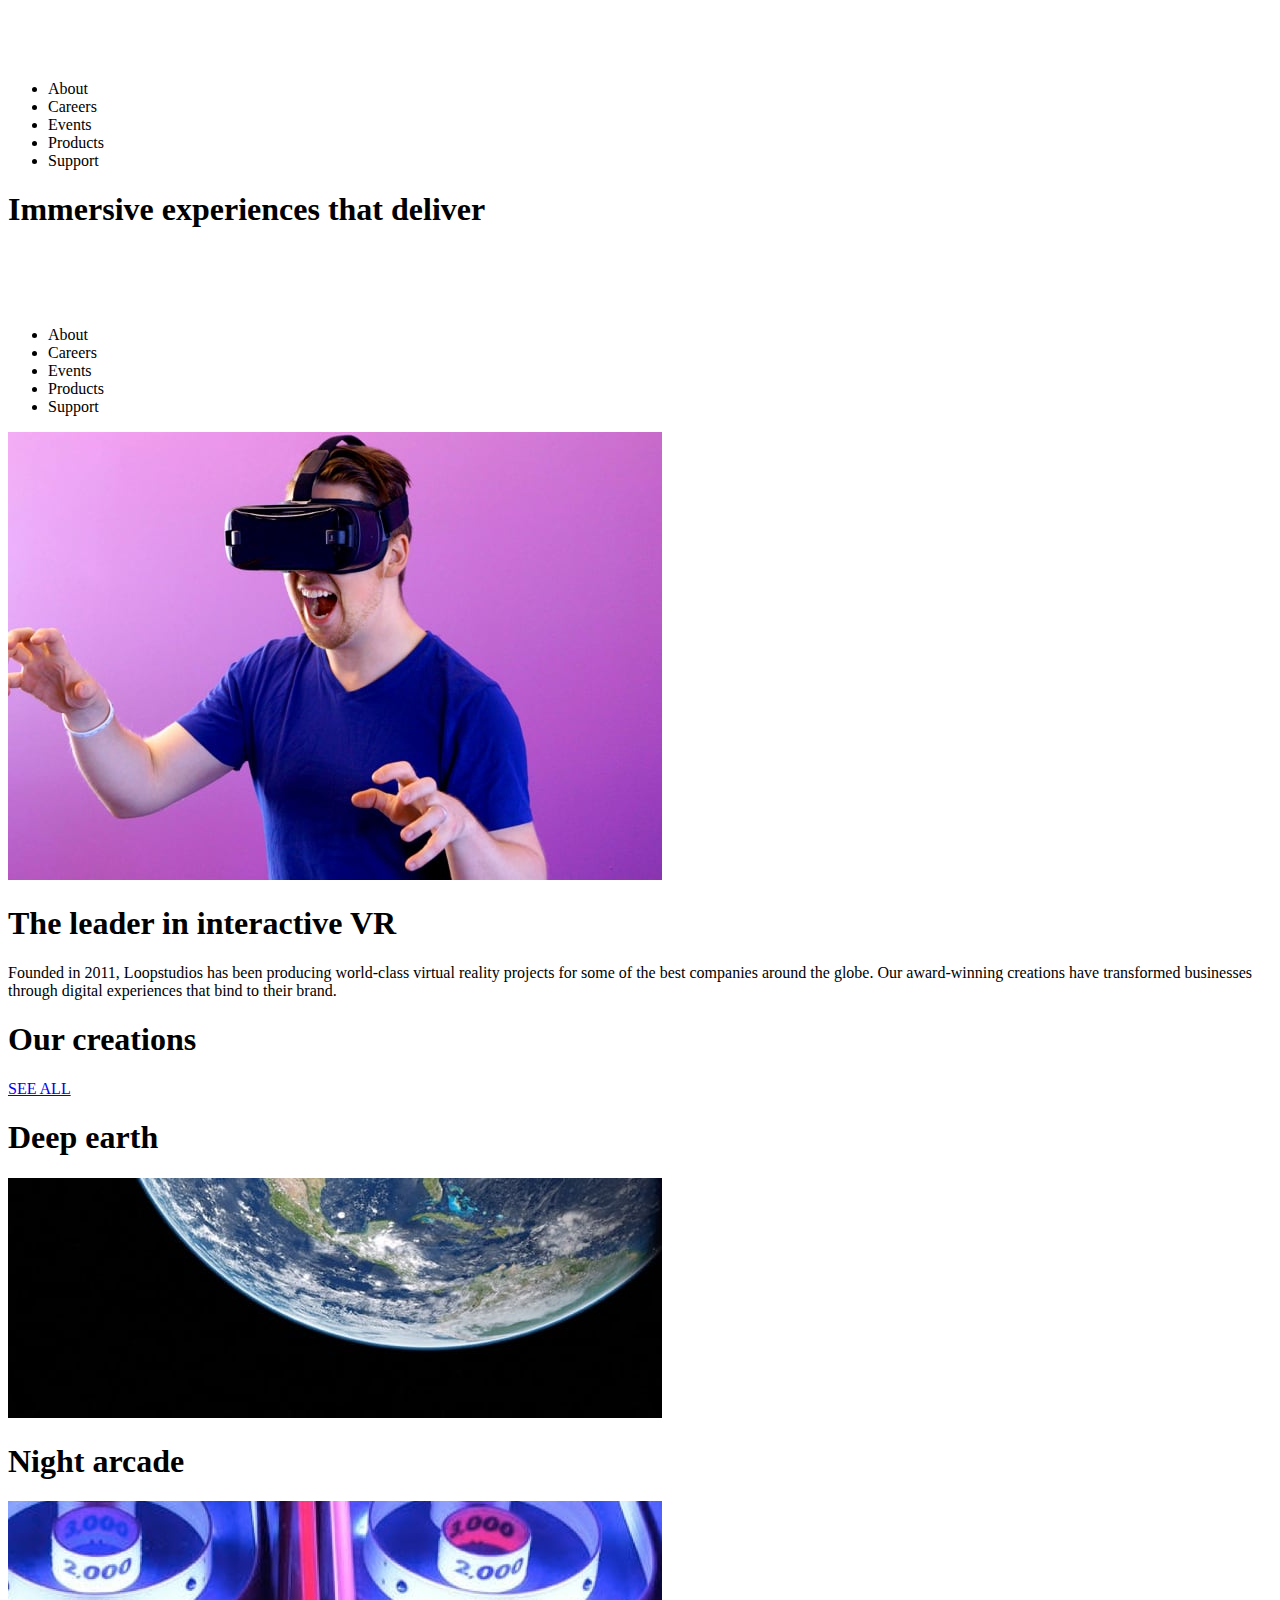
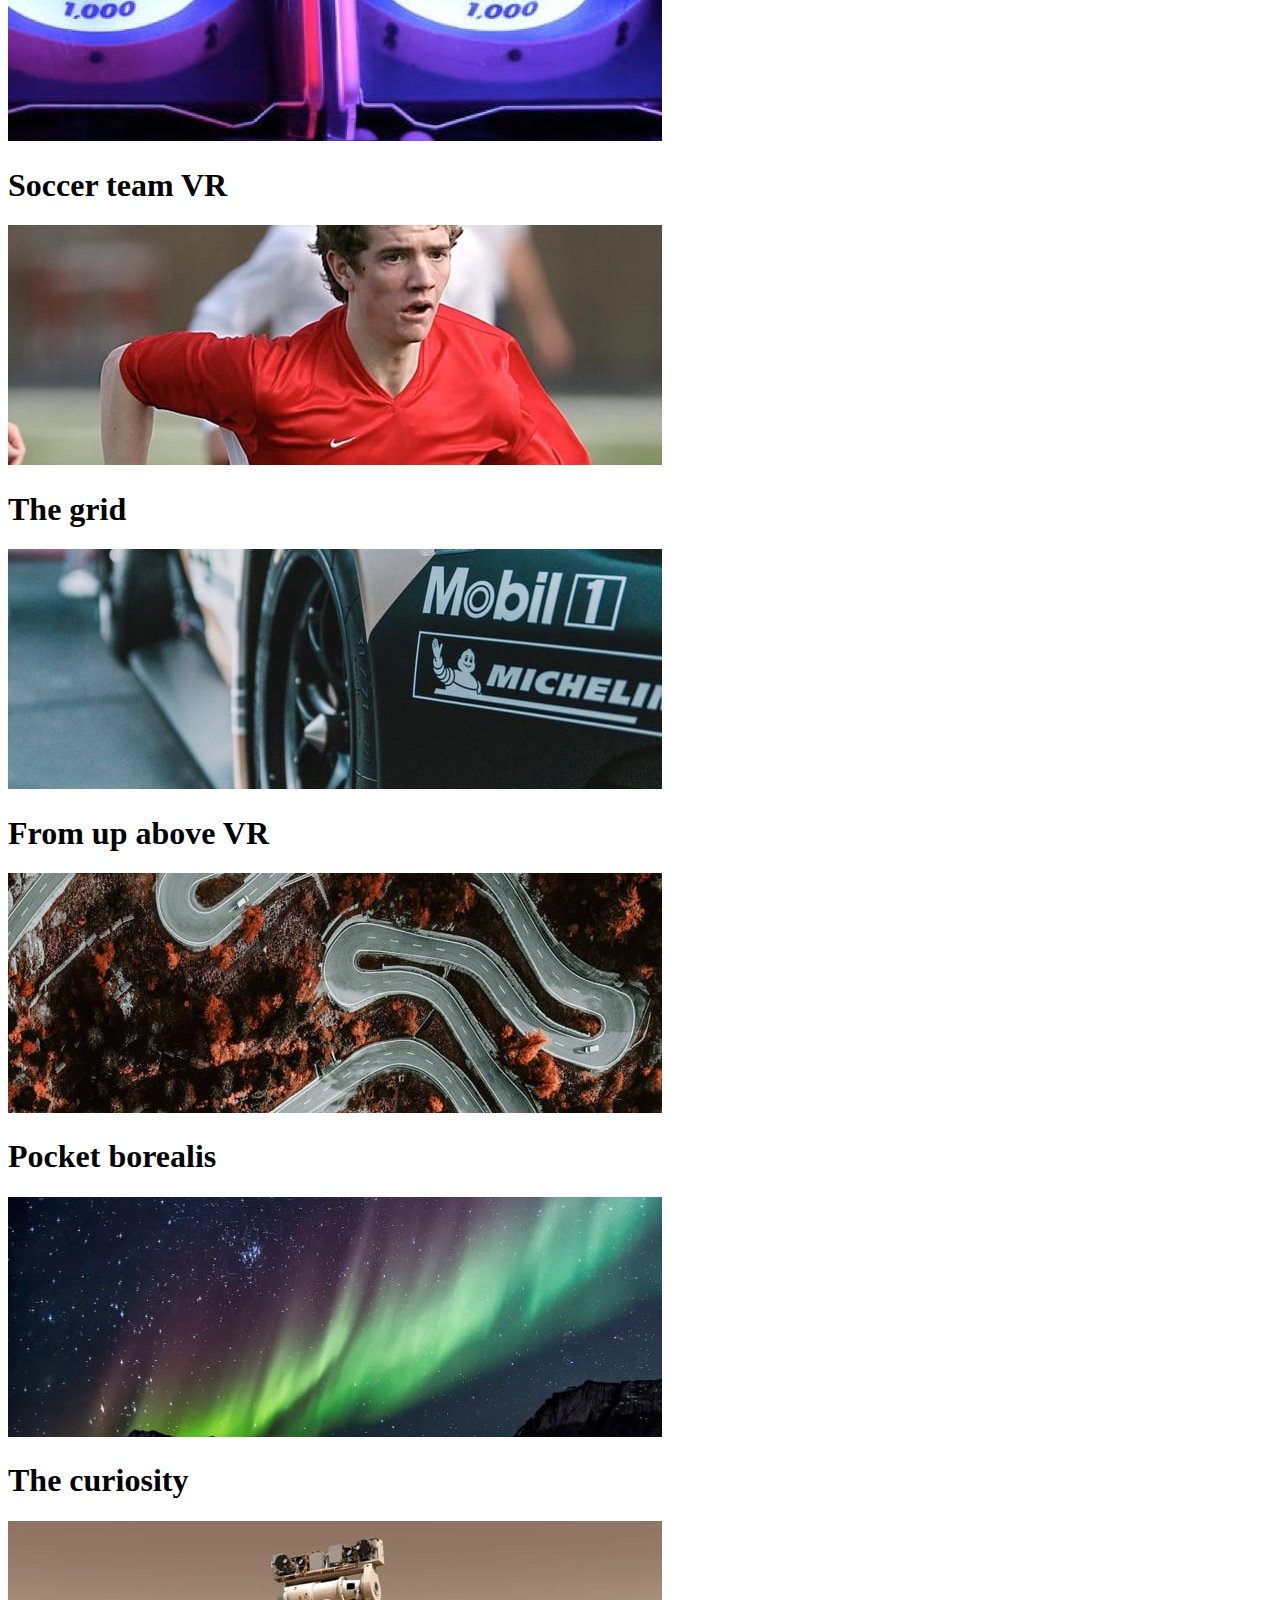
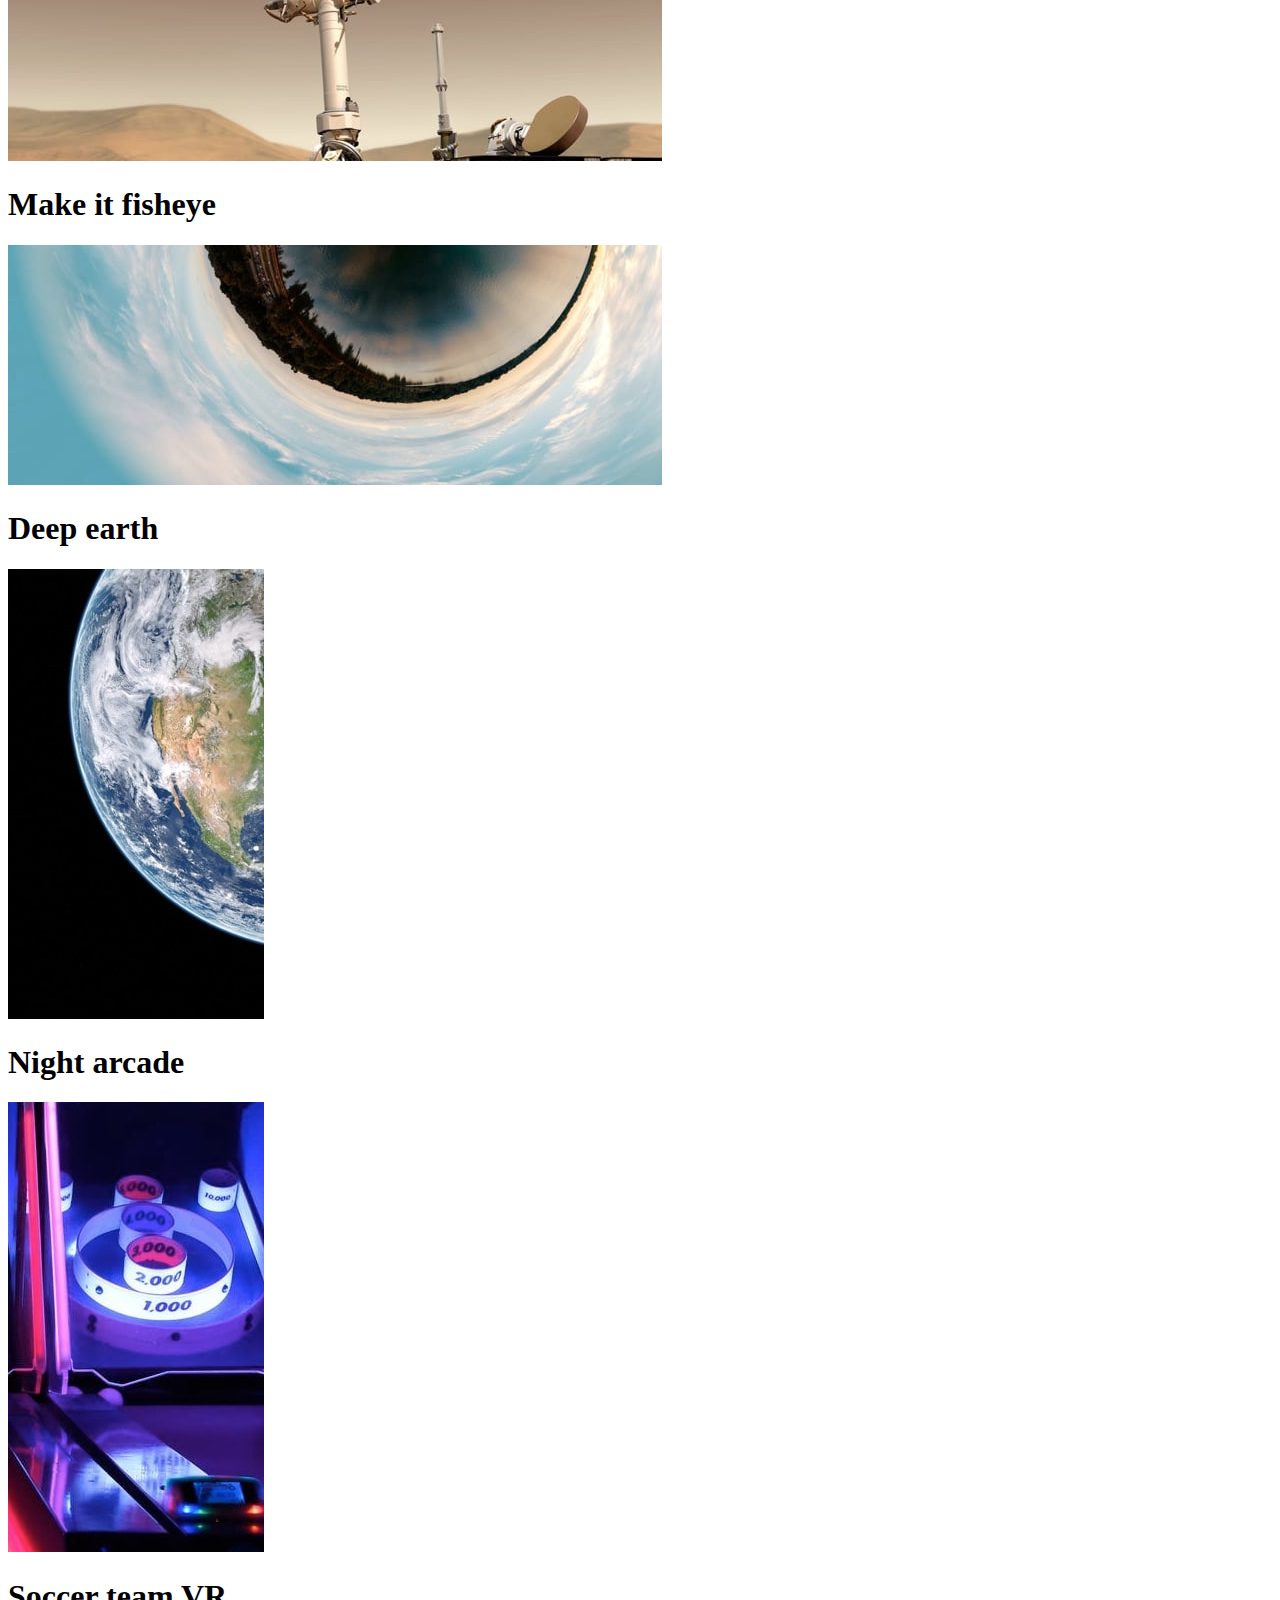
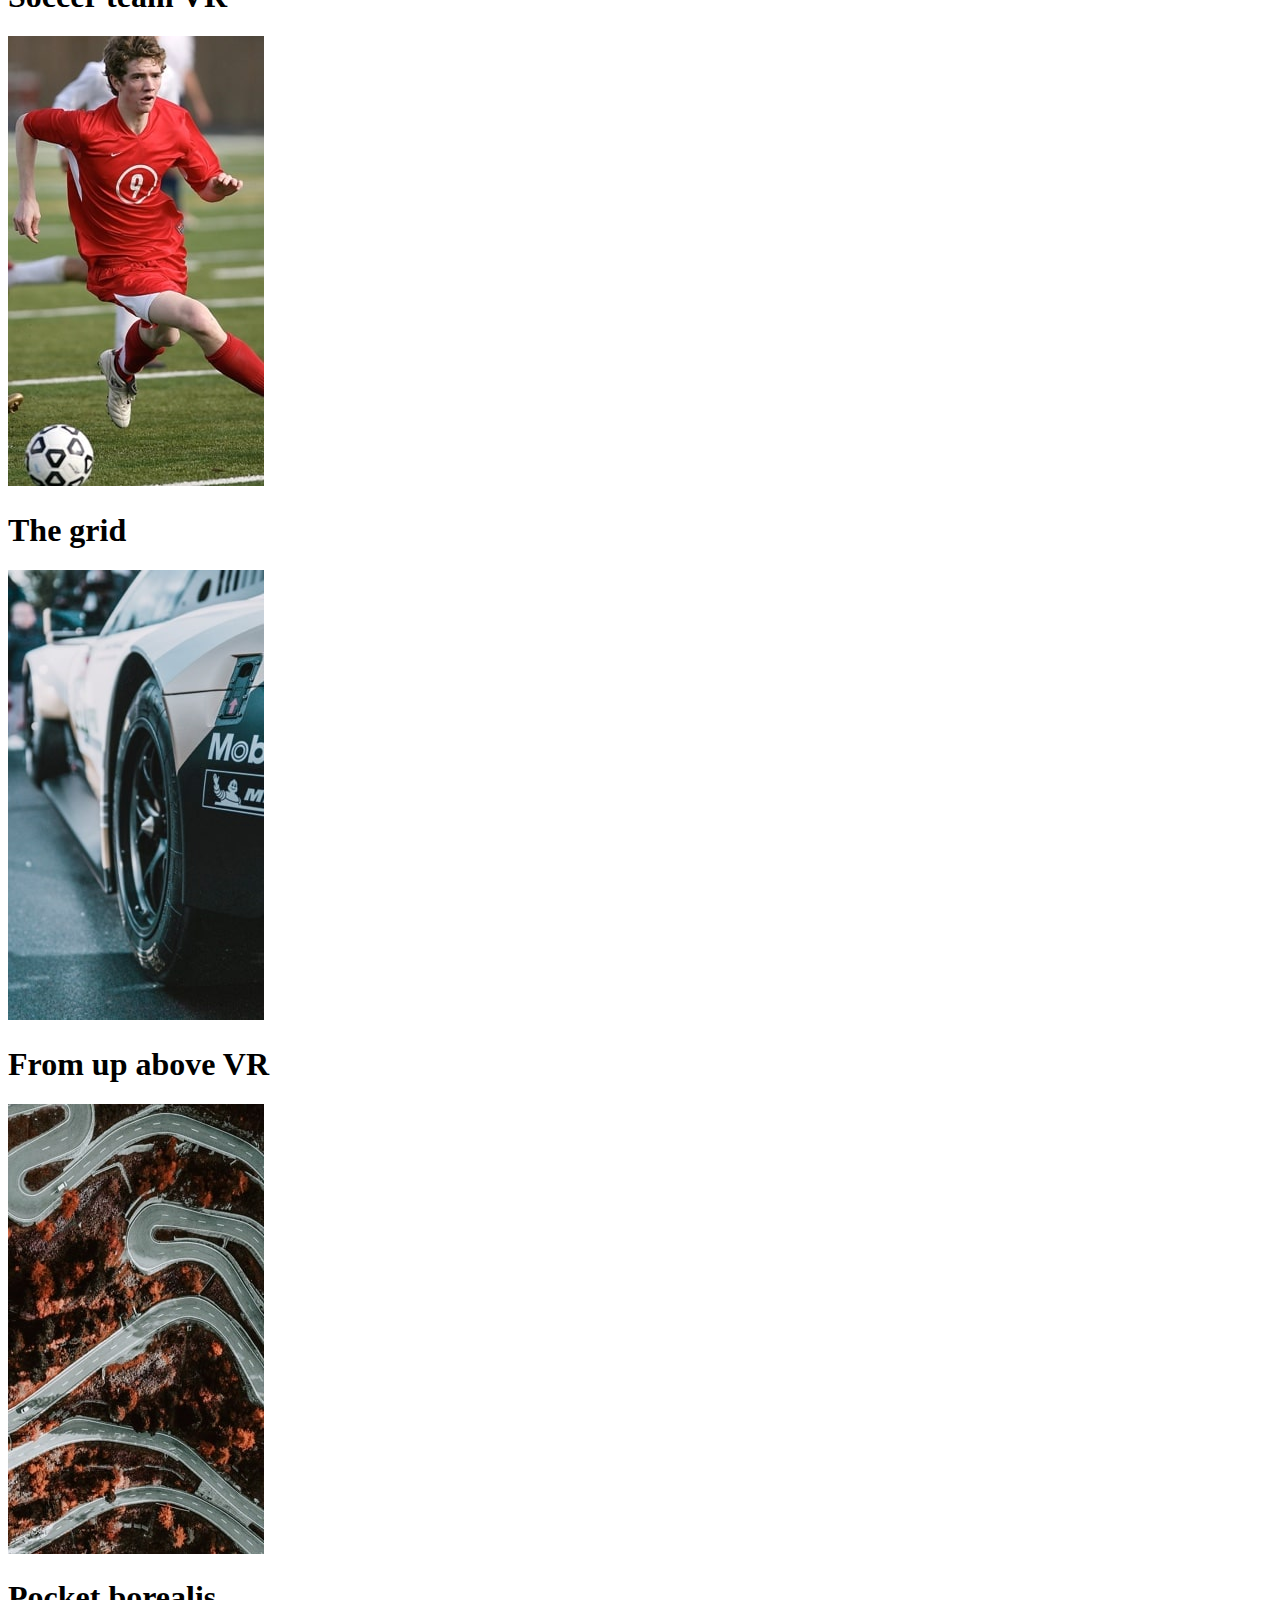
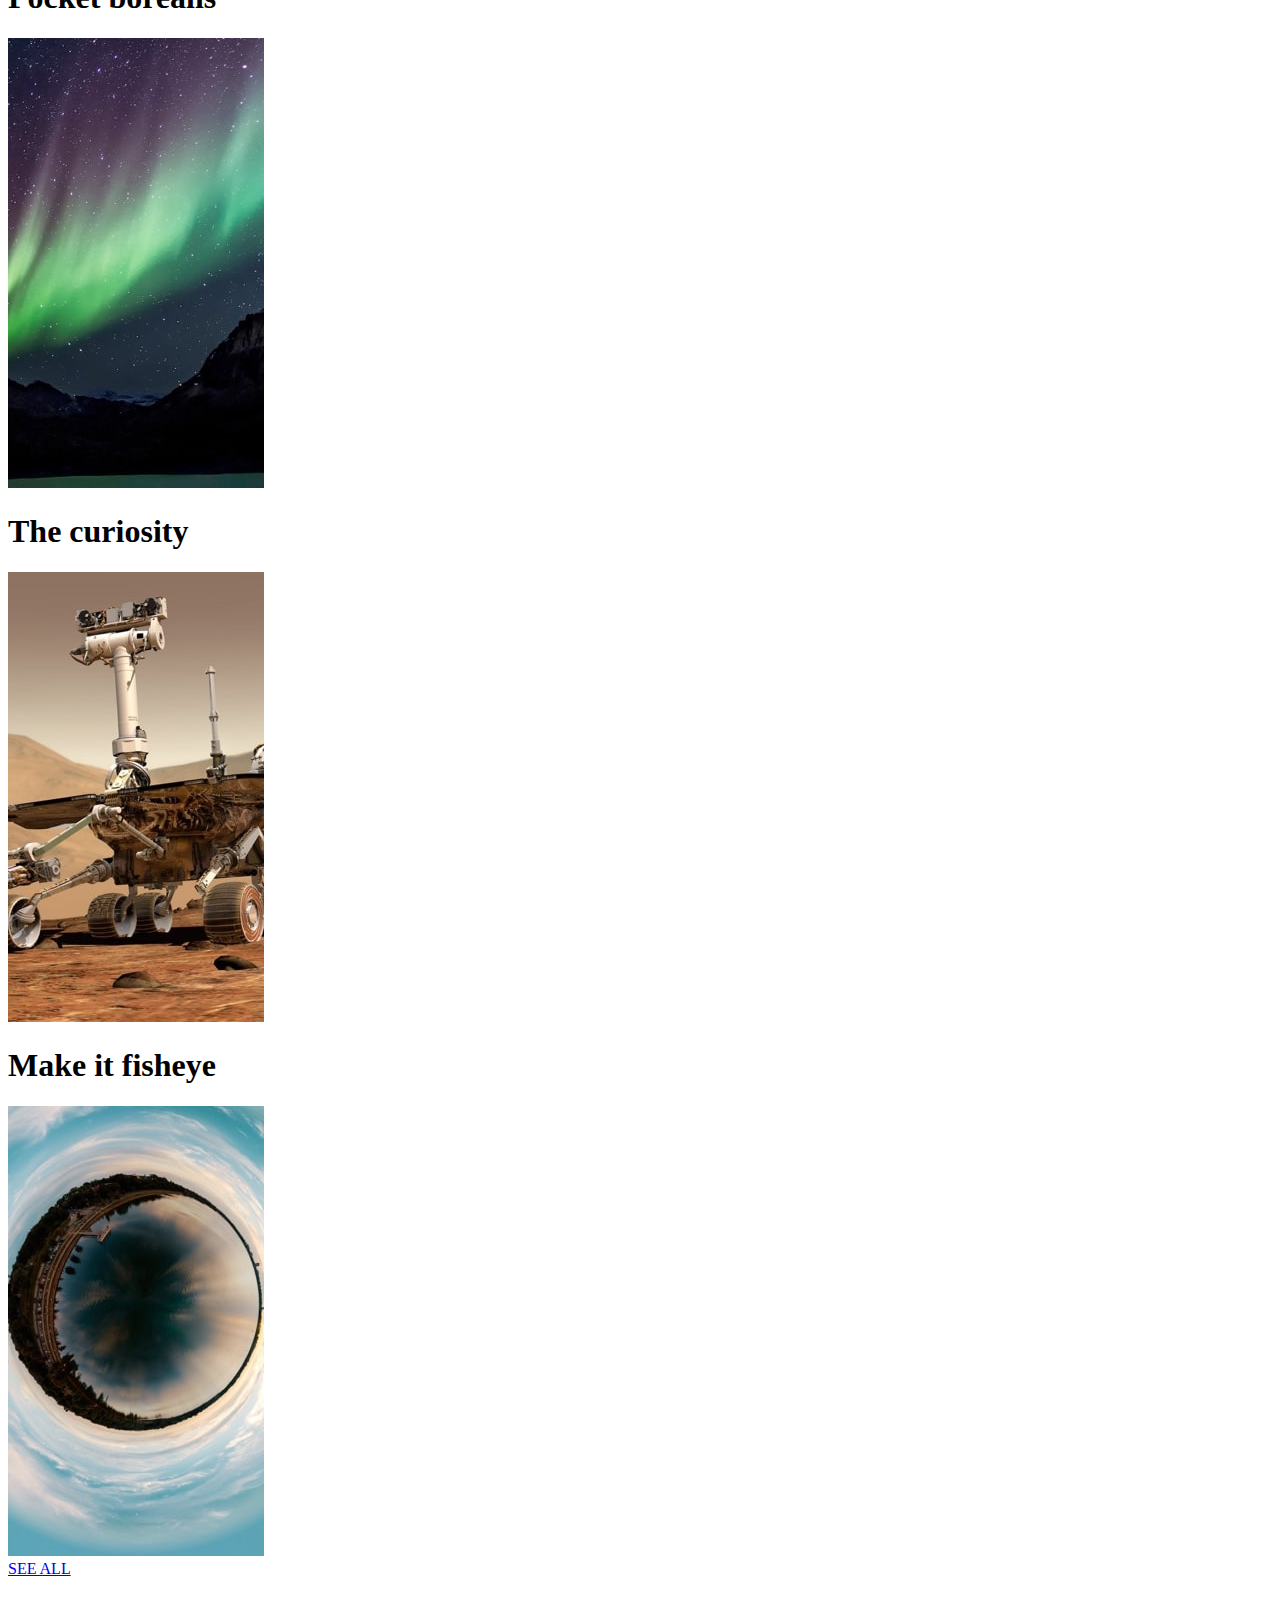
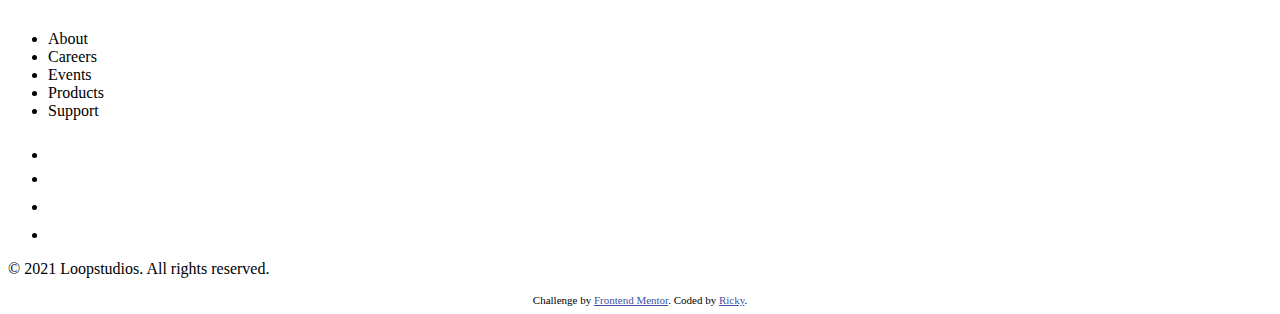
==== loopstudios-landing-page/index.html @ 1878dd4f "add daily practice" ====
<!DOCTYPE html>
<html lang="en">
  <head>
    <meta charset="UTF-8" />
    <meta name="viewport" content="width=device-width, initial-scale=1.0" />
    <!-- displays site properly based on user's device -->

    <link
      rel="icon"
      type="image/png"
      sizes="32x32"
      href="./images/favicon-32x32.png"
    />
    <link rel="stylesheet" type="text/css" href="/styles.css" />
    <title>Frontend Mentor | Loopstudios landing page</title>

    <!-- Feel free to remove these styles or customise in your own stylesheet 👍 -->
    <style>
      .attribution {
        font-size: 11px;
        text-align: center;
        color: #000000;
      }
      .attribution a {
        color: hsl(228, 45%, 44%);
      }
    </style>
    <script src="./app.js" defer></script>
  </head>
  <body>
    <header>
      <div class="logoContainer">
        <div><img src="./images/logo.svg" alt="logo" /></div>
        <div class="openMenuBtn">
          <img src="./images/icon-hamburger.svg" alt="menu" />
        </div>
        <div class="desktopMenu">
          <nav>
            <ul>
              <li>About</li>
              <li>Careers</li>
              <li>Events</li>
              <li>Products</li>
              <li>Support</li>
            </ul>
          </nav>
        </div>
      </div>
      <div class="title">
        <h1>Immersive experiences that deliver</h1>
      </div>
      <div class="dropdown">
        <div class="logoContainer">
          <div><img src="./images/logo.svg" alt="logo" /></div>
          <div class="closeMenuBtn">
            <img src="./images/icon-close.svg" alt="close" />
          </div>
        </div>
        <div class="menu">
          <ul>
            <li>About</li>
            <li>Careers</li>
            <li>Events</li>
            <li>Products</li>
            <li>Support</li>
          </ul>
        </div>
      </div>
    </header>
    <main>
      <section class="section-1">
        <div class="interactive">
          <img src="./images/mobile/image-interactive.jpg" alt="interactive" />
        </div>
        <div class="intro">
          <h1>The leader in interactive VR</h1>
          <p>
            Founded in 2011, Loopstudios has been producing world-class virtual
            reality projects for some of the best companies around the globe.
            Our award-winning creations have transformed businesses through
            digital experiences that bind to their brand.
          </p>
        </div>
      </section>
      <section class="section-2">
        <div class="section-2-title">
          <h1>Our creations</h1>
          <a href="#" class="seeAll">SEE ALL</a>
        </div>

        <div class="creations">
          <div>
            <h1>Deep earth</h1>
            <img src="./images/mobile/image-deep-earth.jpg" alt="deep earth" />
          </div>
          <div>
            <h1>Night arcade</h1>
            <img
              src="./images/mobile/image-night-arcade.jpg"
              alt="Night arcade"
            />
          </div>
          <div>
            <h1>Soccer team VR</h1>
            <img
              src="./images/mobile/image-soccer-team.jpg"
              alt="Soccer team VR"
            />
          </div>
          <div>
            <h1>The grid</h1>
            <img src="./images/mobile/image-grid.jpg" alt="The grid" />
          </div>
          <div>
            <h1>From up above VR</h1>
            <img
              src="./images/mobile/image-from-above.jpg"
              alt="From up above VR"
            />
          </div>
          <div>
            <h1>Pocket borealis</h1>
            <img
              src="./images/mobile/image-pocket-borealis.jpg"
              alt="Pocket
            borealis"
            />
          </div>
          <div>
            <h1>The curiosity</h1>
            <img
              src="./images/mobile/image-curiosity.jpg"
              alt="The curiosity"
            />
          </div>
          <div>
            <h1>Make it fisheye</h1>
            <img
              src="./images/mobile/image-fisheye.jpg"
              alt="Make it fisheye"
            />
          </div>
        </div>
        <div class="creationsDesktop">
          <div>
            <h1>Deep earth</h1>
            <img src="./images/desktop/image-deep-earth.jpg" alt="deep earth" />
          </div>
          <div>
            <h1>Night arcade</h1>
            <img
              src="./images/desktop/image-night-arcade.jpg"
              alt="Night arcade"
            />
          </div>
          <div>
            <h1>Soccer team VR</h1>
            <img
              src="./images/desktop/image-soccer-team.jpg"
              alt="Soccer team VR"
            />
          </div>
          <div>
            <h1>The grid</h1>
            <img src="./images/desktop/image-grid.jpg" alt="The grid" />
          </div>
          <div>
            <h1>From up above VR</h1>
            <img
              src="./images/desktop/image-from-above.jpg"
              alt="From up above VR"
            />
          </div>
          <div>
            <h1>Pocket borealis</h1>
            <img
              src="./images/desktop/image-pocket-borealis.jpg"
              alt="Pocket
            borealis"
            />
          </div>
          <div>
            <h1>The curiosity</h1>
            <img
              src="./images/desktop/image-curiosity.jpg"
              alt="The curiosity"
            />
          </div>
          <div>
            <h1>Make it fisheye</h1>
            <img
              src="./images/desktop/image-fisheye.jpg"
              alt="Make it fisheye"
            />
          </div>
        </div>
        <a href="#" class="seeAll">SEE ALL</a>
      </section>
    </main>
    <footer>
      <div><img src="./images/logo.svg" alt="logo" /></div>
      <div>
        <ul class="footerMenu">
          <li>About</li>
          <li>Careers</li>
          <li>Events</li>
          <li>Products</li>
          <li>Support</li>
        </ul>
      </div>
      <div>
        <ul class="social">
          <li><img src="./images/icon-facebook.svg" alt="facebook" /></li>
          <li><img src="./images/icon-twitter.svg" alt="twitter" /></li>
          <li><img src="./images/icon-pinterest.svg" alt="pins" /></li>
          <li><img src="./images/icon-instagram.svg" alt="ins" /></li>
        </ul>
      </div>
      <div class="copyright">
        <p>© 2021 Loopstudios. All rights reserved.</p>
      </div>
    </footer>

    <div class="attribution">
      Challenge by
      <a href="https://www.frontendmentor.io?ref=challenge" target="_blank"
        >Frontend Mentor</a
      >. Coded by <a href="#">Ricky</a>.
    </div>
  </body>
</html>
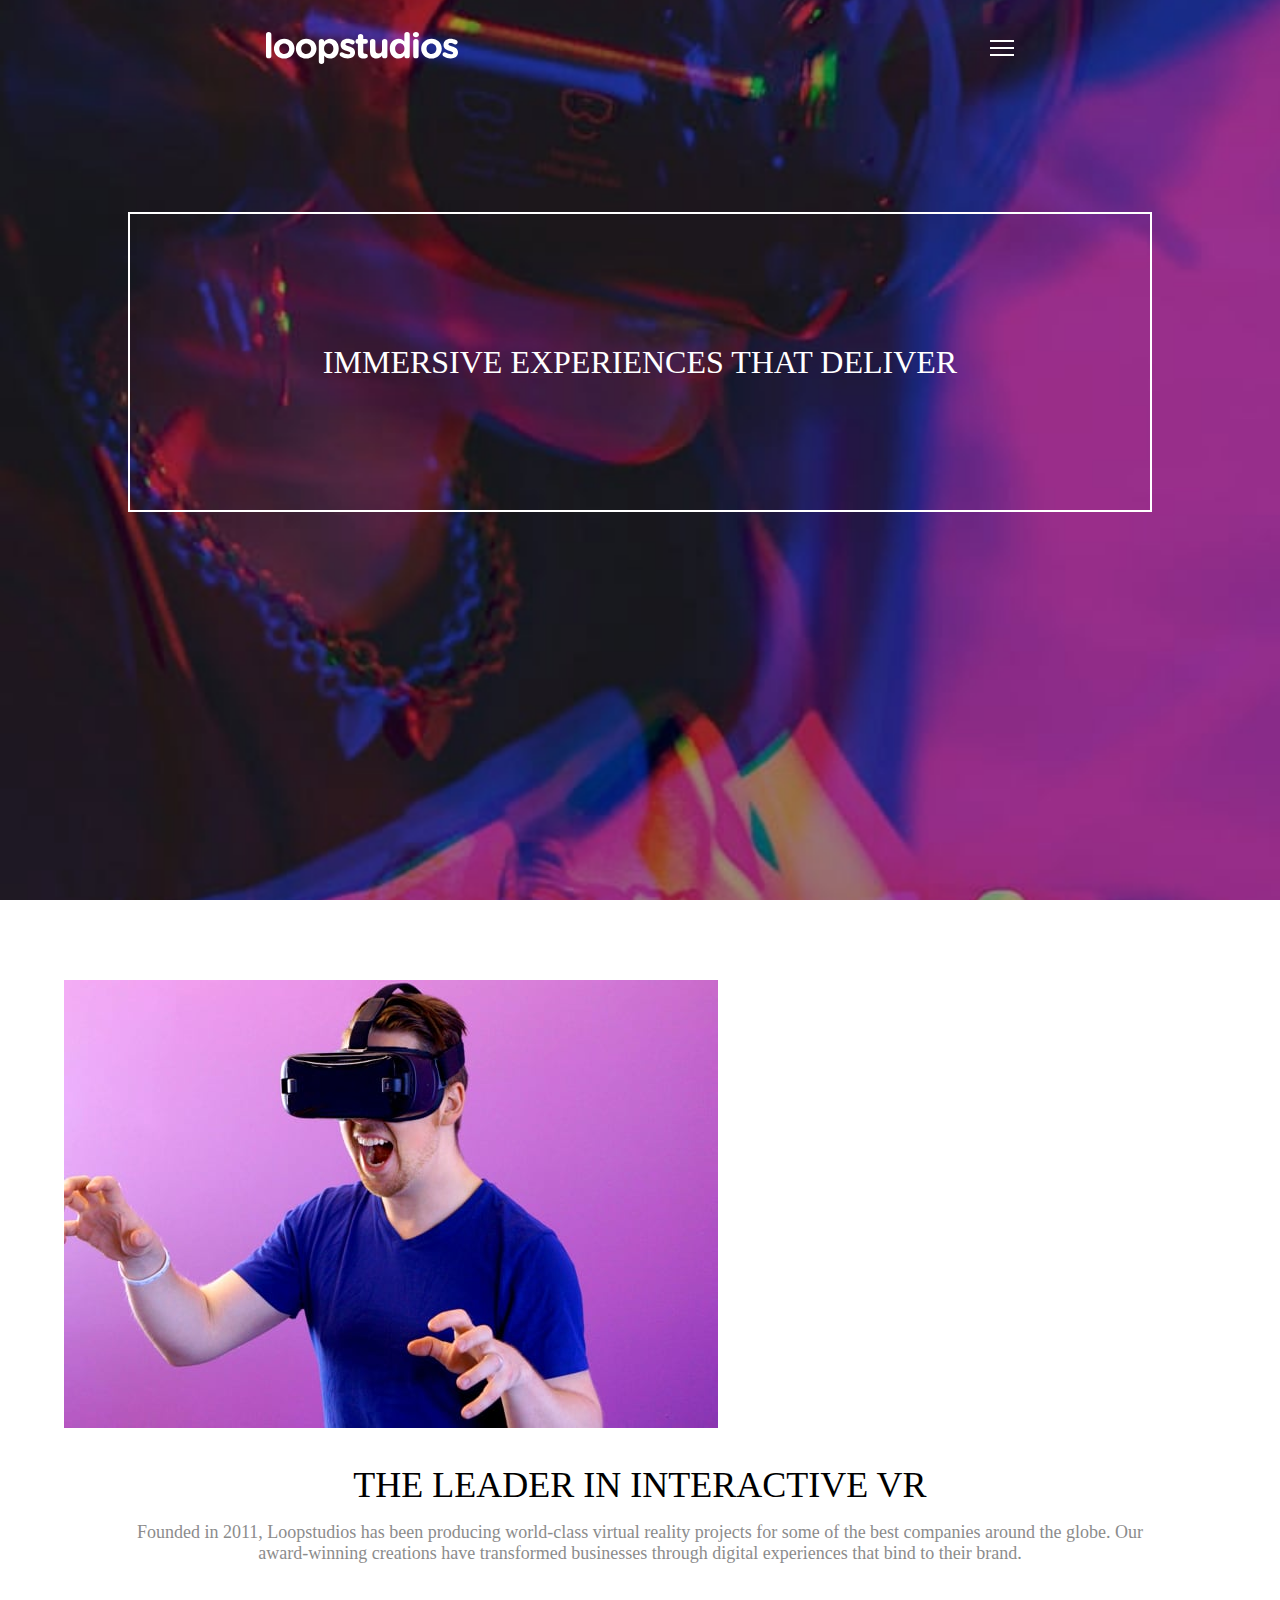
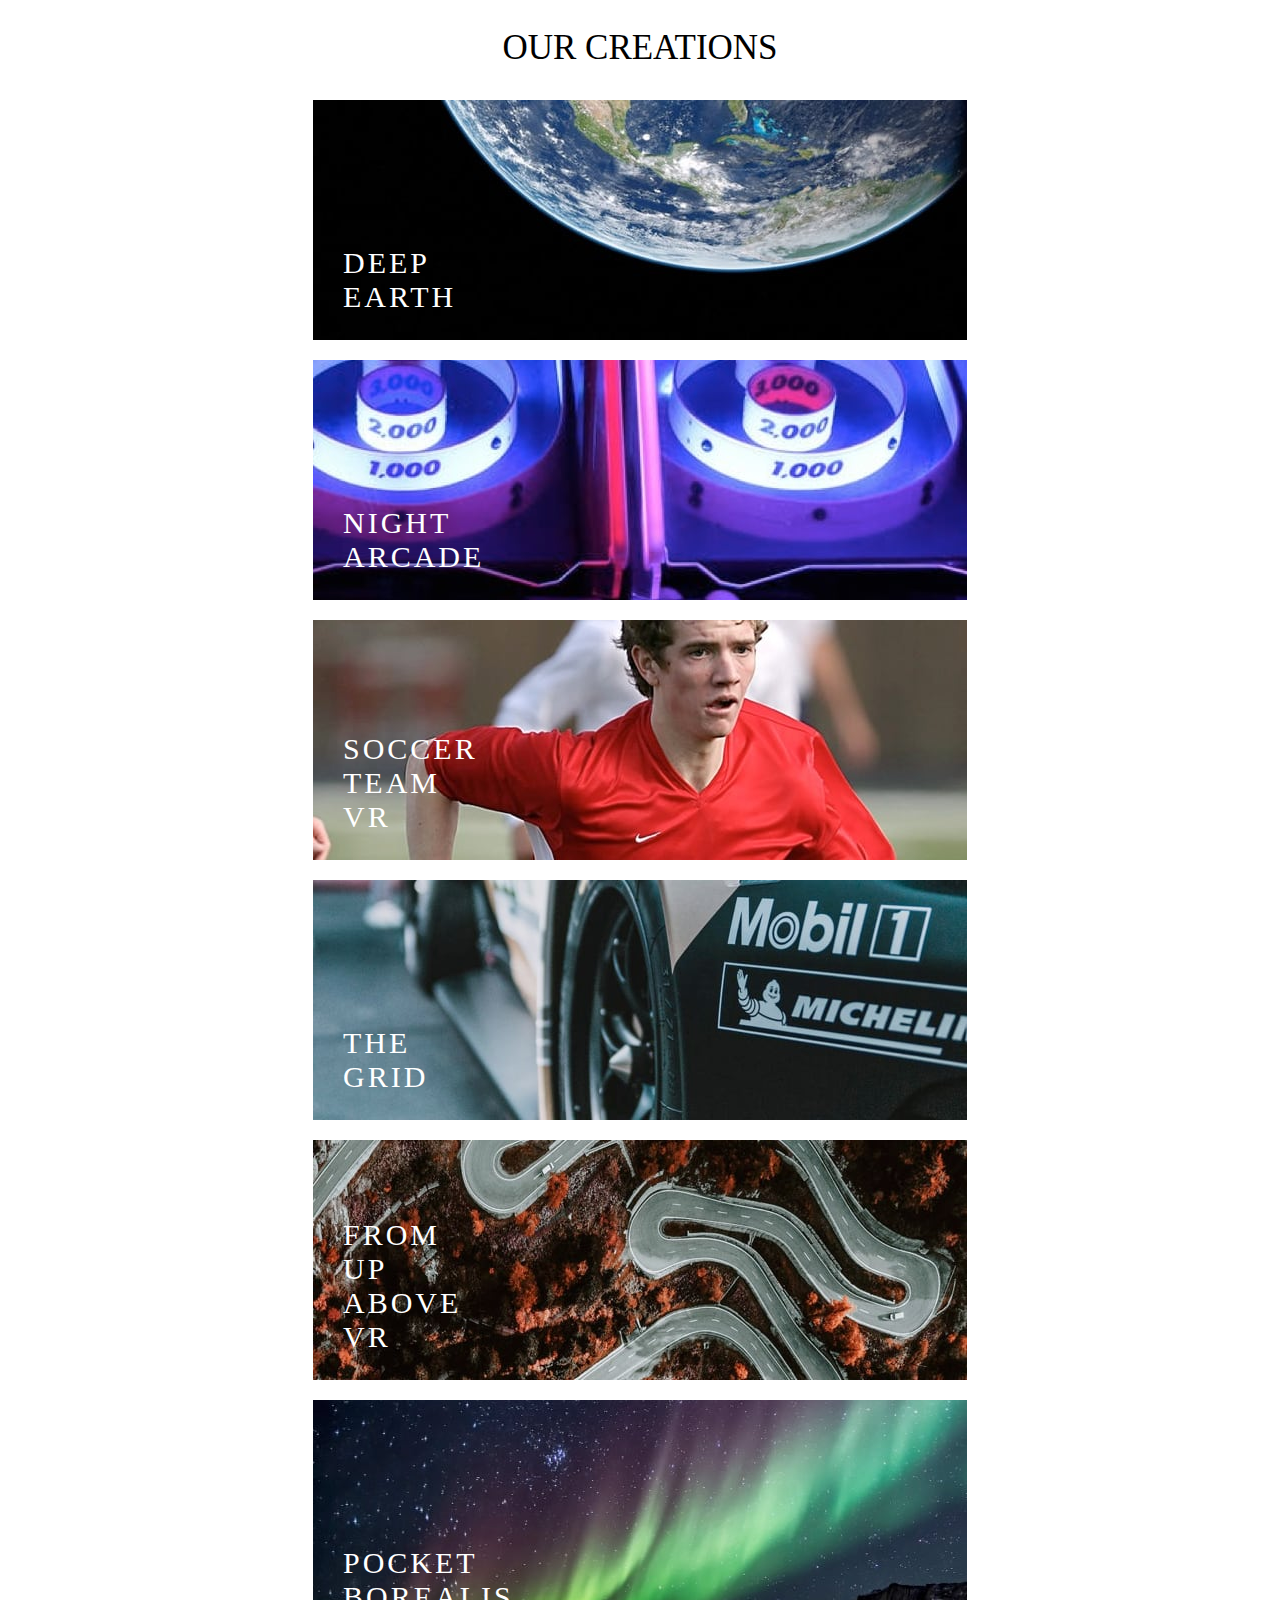
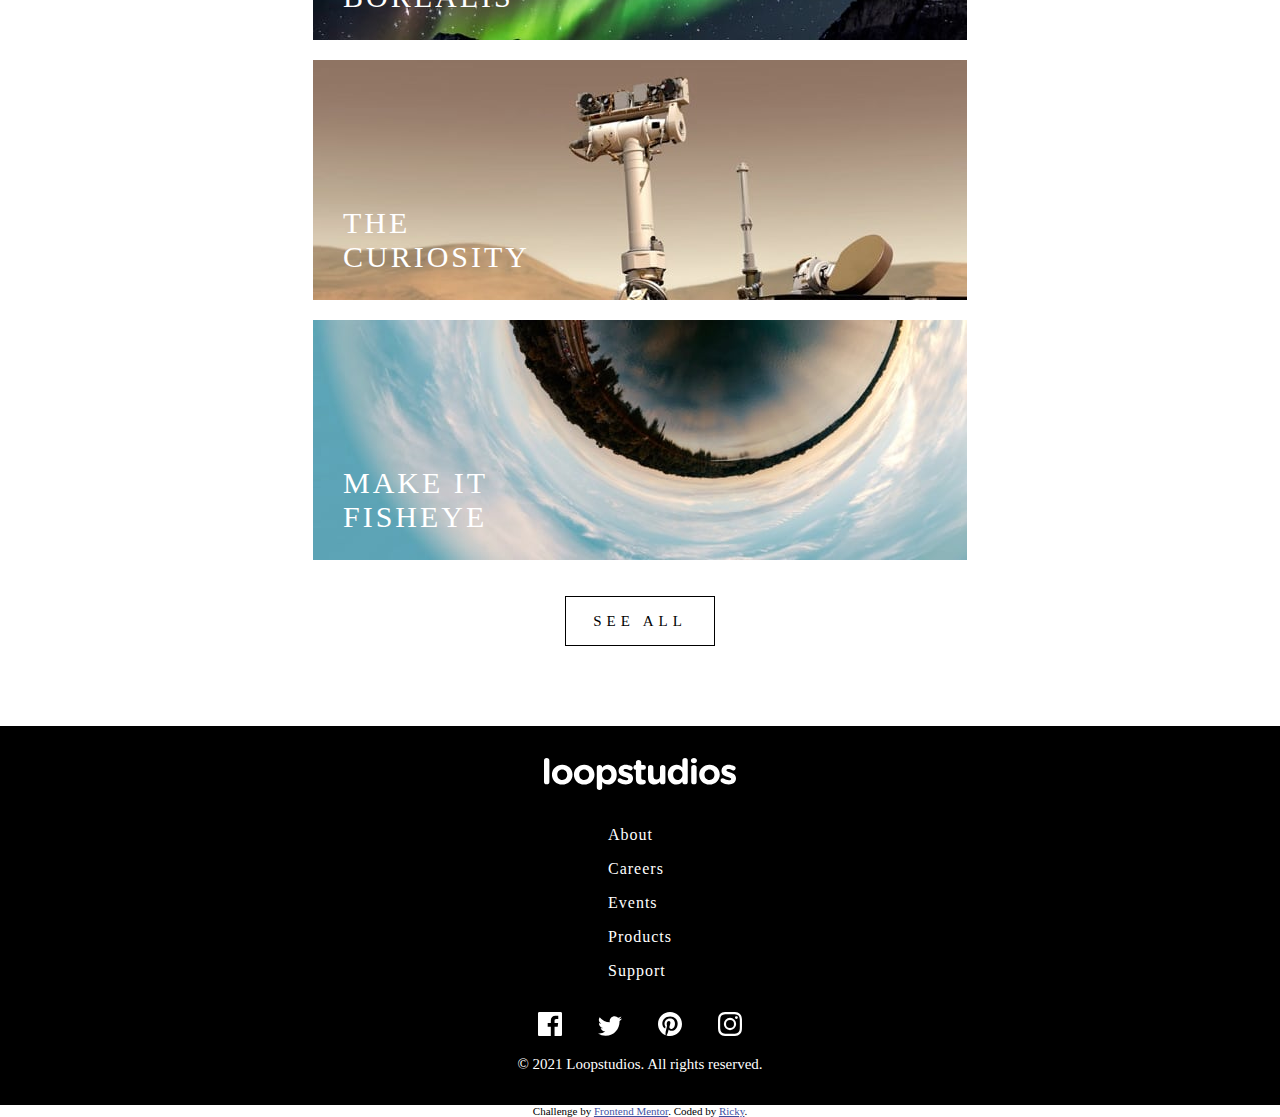
==== commit b5b99f94: "updated" ====
--- a/loopstudios-landing-page/index.html
+++ b/loopstudios-landing-page/index.html
@@ -11,7 +11,7 @@
       sizes="32x32"
       href="./images/favicon-32x32.png"
     />
-    <link rel="stylesheet" type="text/css" href="/styles.css" />
+    <link rel="stylesheet" type="text/css" href="./styles.css" />
     <title>Frontend Mentor | Loopstudios landing page</title>
 
     <!-- Feel free to remove these styles or customise in your own stylesheet 👍 -->
--- a/loopstudios-landing-page/styles.css
+++ b/loopstudios-landing-page/styles.css
@@ -0,0 +1,426 @@
+* {
+  margin: 0;
+  padding: 0;
+  -webkit-box-sizing: border-box;
+          box-sizing: border-box;
+}
+
+body {
+  color: #ffffff;
+  font-size: 15px;
+}
+
+header {
+  height: 100vh;
+  background-image: url("./images/mobile/image-hero.jpg");
+  background-size: cover;
+  background-position: center;
+  position: relative;
+}
+
+@media all and (min-width: 1440px) {
+  header {
+    height: 70vh;
+  }
+}
+
+.logoContainer {
+  width: 100%;
+  padding-block: 2rem;
+  display: -webkit-box;
+  display: -ms-flexbox;
+  display: flex;
+  -ms-flex-pack: distribute;
+      justify-content: space-around;
+  -webkit-box-align: center;
+      -ms-flex-align: center;
+          align-items: center;
+}
+
+.logoContainer .openMenuBtn {
+  cursor: pointer;
+}
+
+@media all and (min-width: 1440px) {
+  .logoContainer .openMenuBtn {
+    display: none;
+  }
+}
+
+.logoContainer .closeMenuBtn {
+  cursor: pointer;
+}
+
+.logoContainer .desktopMenu {
+  display: none;
+}
+
+@media all and (min-width: 1440px) {
+  .logoContainer .desktopMenu {
+    display: block;
+  }
+}
+
+.logoContainer .desktopMenu ul {
+  list-style: none;
+}
+
+.logoContainer .desktopMenu ul li {
+  display: inline-block;
+  font-size: 20px;
+  font-weight: 300;
+  margin-inline: 1rem;
+  cursor: pointer;
+}
+
+.title {
+  width: 80%;
+  height: 300px;
+  margin: 7rem auto;
+  border: 2px solid #ffffff;
+  display: -webkit-box;
+  display: -ms-flexbox;
+  display: flex;
+  -webkit-box-pack: center;
+      -ms-flex-pack: center;
+          justify-content: center;
+  -webkit-box-align: center;
+      -ms-flex-align: center;
+          align-items: center;
+}
+
+@media all and (min-width: 1440px) {
+  .title {
+    width: 40%;
+    margin: 7rem 8rem;
+  }
+}
+
+.title h1 {
+  font-size: 2rem;
+  text-transform: uppercase;
+  padding-inline: 10px;
+  font-weight: 300;
+}
+
+.dropdown {
+  display: none;
+  position: absolute;
+  width: 100%;
+  top: 0;
+  left: 0;
+  height: 100vh;
+  background-color: #000000;
+}
+
+@media all and (min-width: 1440px) {
+  .dropdown {
+    display: none;
+  }
+}
+
+.menu {
+  margin-top: 6rem;
+  margin-left: 2rem;
+}
+
+.menu ul {
+  list-style: none;
+}
+
+.menu ul li {
+  font-weight: 300;
+  font-size: 35px;
+  text-transform: uppercase;
+  padding-block: 1rem;
+}
+
+main {
+  margin-block: 5rem;
+}
+
+.section-1 {
+  display: -webkit-box;
+  display: -ms-flexbox;
+  display: flex;
+  -webkit-box-orient: vertical;
+  -webkit-box-direction: normal;
+      -ms-flex-direction: column;
+          flex-direction: column;
+  -webkit-box-align: center;
+      -ms-flex-align: center;
+          align-items: center;
+  gap: 2rem;
+  position: relative;
+}
+
+@media all and (min-width: 1440px) {
+  .section-1 {
+    width: 70%;
+    margin-inline: auto;
+  }
+}
+
+.interactive {
+  width: 90%;
+}
+
+.interactive > img {
+  max-width: 100%;
+  height: auto;
+}
+
+.intro {
+  text-align: center;
+  width: 80%;
+}
+
+@media all and (min-width: 1440px) {
+  .intro {
+    position: absolute;
+    background-color: #ffffff;
+    width: 500px;
+    padding: 3rem;
+    bottom: 0;
+    right: 0;
+  }
+}
+
+.intro h1 {
+  color: #000000;
+  font-size: 36px;
+  text-transform: uppercase;
+  font-weight: 300;
+  margin-bottom: 1rem;
+}
+
+.intro p {
+  color: #8c8c8c;
+  font-size: 18px;
+}
+
+.section-2 {
+  margin-block: 4rem;
+  display: -webkit-box;
+  display: -ms-flexbox;
+  display: flex;
+  -webkit-box-orient: vertical;
+  -webkit-box-direction: normal;
+      -ms-flex-direction: column;
+          flex-direction: column;
+  -webkit-box-align: center;
+      -ms-flex-align: center;
+          align-items: center;
+  gap: 2rem;
+}
+
+.section-2 .section-2-title {
+  width: 80%;
+  display: -webkit-box;
+  display: -ms-flexbox;
+  display: flex;
+  -webkit-box-pack: center;
+      -ms-flex-pack: center;
+          justify-content: center;
+}
+
+@media all and (min-width: 1440px) {
+  .section-2 .section-2-title {
+    -webkit-box-pack: justify;
+        -ms-flex-pack: justify;
+            justify-content: space-between;
+  }
+}
+
+.section-2 .section-2-title > h1 {
+  color: #000000;
+  font-size: 35px;
+  text-transform: uppercase;
+  font-weight: 300;
+}
+
+.section-2 .section-2-title > a {
+  display: none;
+}
+
+@media all and (min-width: 1440px) {
+  .section-2 .section-2-title > a {
+    display: -webkit-box;
+    display: -ms-flexbox;
+    display: flex;
+  }
+}
+
+.creations {
+  display: -webkit-box;
+  display: -ms-flexbox;
+  display: flex;
+  -webkit-box-orient: vertical;
+  -webkit-box-direction: normal;
+      -ms-flex-direction: column;
+          flex-direction: column;
+  -webkit-box-align: center;
+      -ms-flex-align: center;
+          align-items: center;
+  gap: 1rem;
+}
+
+@media all and (min-width: 1440px) {
+  .creations {
+    display: none;
+  }
+}
+
+.creations > div {
+  width: 100%;
+  position: relative;
+  cursor: pointer;
+}
+
+.creations > div :hover {
+  background-color: dimgray;
+  opacity: 0.5;
+}
+
+.creations > div > h1 {
+  width: 150px;
+  position: absolute;
+  left: 30px;
+  bottom: 30px;
+  text-transform: uppercase;
+  font-weight: 300;
+  letter-spacing: 3px;
+  z-index: 1;
+}
+
+.creations > div img {
+  max-width: 100%;
+  height: auto;
+}
+
+.creationsDesktop {
+  display: none;
+}
+
+@media all and (min-width: 1440px) {
+  .creationsDesktop {
+    width: 80%;
+    display: -webkit-box;
+    display: -ms-flexbox;
+    display: flex;
+    -ms-flex-wrap: wrap;
+        flex-wrap: wrap;
+    -webkit-box-align: center;
+        -ms-flex-align: center;
+            align-items: center;
+    -webkit-box-pack: justify;
+        -ms-flex-pack: justify;
+            justify-content: space-between;
+    gap: 1rem;
+  }
+  .creationsDesktop > div {
+    -ms-flex-preferred-size: 20%;
+        flex-basis: 20%;
+    position: relative;
+    cursor: pointer;
+  }
+  .creationsDesktop > div :hover {
+    background-color: dimgray;
+    opacity: 0.5;
+  }
+  .creationsDesktop > div > h1 {
+    width: 150px;
+    position: absolute;
+    left: 30px;
+    bottom: 30px;
+    text-transform: uppercase;
+    font-weight: 300;
+    letter-spacing: 3px;
+    z-index: 1;
+  }
+  .creationsDesktop > div img {
+    max-width: 100%;
+    height: auto;
+  }
+}
+
+.seeAll {
+  text-decoration: none;
+  display: -webkit-box;
+  display: -ms-flexbox;
+  display: flex;
+  width: 150px;
+  height: 50px;
+  border: 1px solid black;
+  -webkit-box-align: center;
+      -ms-flex-align: center;
+          align-items: center;
+  -webkit-box-pack: center;
+      -ms-flex-pack: center;
+          justify-content: center;
+  color: #000000;
+  letter-spacing: 5px;
+}
+
+@media all and (min-width: 1440px) {
+  .seeAll {
+    display: none;
+  }
+}
+
+footer {
+  background-color: #000000;
+  display: -webkit-box;
+  display: -ms-flexbox;
+  display: flex;
+  -webkit-box-orient: vertical;
+  -webkit-box-direction: normal;
+      -ms-flex-direction: column;
+          flex-direction: column;
+  -ms-flex-pack: distribute;
+      justify-content: space-around;
+  -webkit-box-align: center;
+      -ms-flex-align: center;
+          align-items: center;
+  gap: 1rem;
+  padding-block: 2rem;
+}
+
+@media all and (min-width: 1440px) {
+  footer {
+    height: 200px;
+    -ms-flex-wrap: wrap;
+        flex-wrap: wrap;
+  }
+}
+
+footer .footerMenu {
+  list-style: none;
+}
+
+footer .footerMenu li {
+  font-size: 16px;
+  font-weight: 300;
+  letter-spacing: 1px;
+  margin-block: 1rem;
+}
+
+@media all and (min-width: 1440px) {
+  footer .footerMenu li {
+    display: inline-block;
+  }
+}
+
+footer .social {
+  list-style: none;
+}
+
+footer .social li {
+  display: inline-block;
+  margin-inline: 1rem;
+}
+
+footer .copyright {
+  text-align: center;
+}
+/*# sourceMappingURL=styles.css.map */